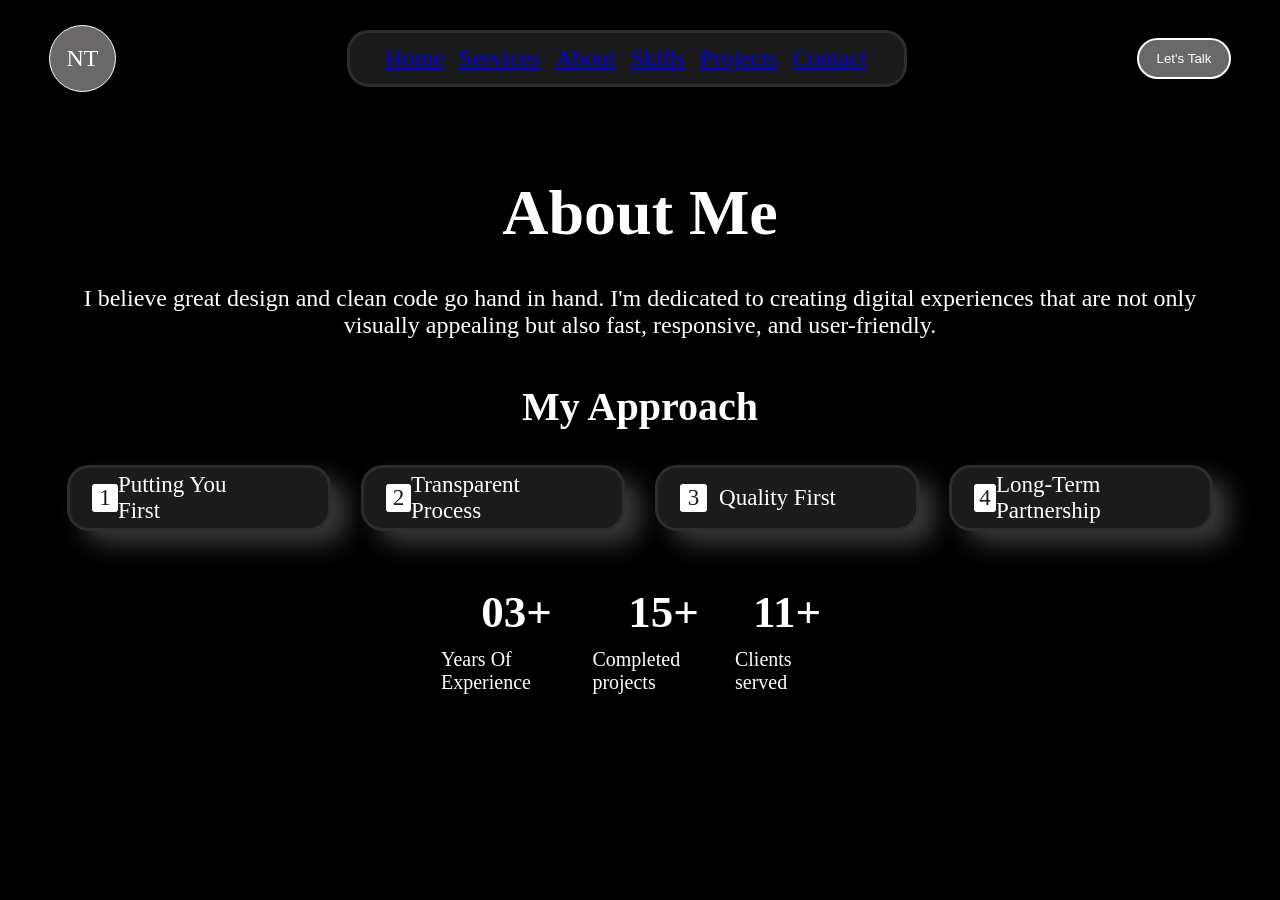
==== about.html @ 0cf2a8fe "Coding and Styling For Most Pages" ====
<!doctype html>
<html lang="en">
  <head>
    <meta charset="UTF-8" />
    <meta name="viewport" content="width=device-width, initial-scale=1.0" />
    <title>About</title>
    <link rel="stylesheet" href="main.css" />
  </head>
  <body>
    <header>
      <div class="logo">NT</div>
      <nav>
        <ul class="nav">
          <li class="home"><a href="index.html">Home</a></li>
          <li class="services"><a href="Services.html">Services</a></li>
          <li class="about"><a href="about.html">About</a></li>
          <li class="skills"><a href="skills.html">Skills</a></li>
          <li class="projects"><a href="projects.html">Projects</a></li>
          <li class="contact"><a href="contact.html">Contact</a></li>
        </ul>
      </nav>
      <button type="button" class="let-talk">Let's Talk</button>
    </header>
    <section class="title-abot">
      <div id="head">About Me</div>
      <p class="ser">
        I believe great design and clean code go hand in hand. I'm dedicated to
        creating digital experiences that are not only visually appealing but
        also fast, responsive, and user-friendly.
      </p>
      <p class="appro">My Approach</p>
    </section>
    <section class="target">
      <div class="tar">
        <div class="num">1</div>
        <div class="desco1">Putting You First</div>
      </div>
      <div class="tar">
        <div class="num">2</div>
        <div class="desco">Transparent Process</div>
      </div>
      <div class="tar">
        <div class="num">3</div>
        <div class="desco3">Quality First</div>
      </div>
      <div class="tar">
        <div class="num">4</div>
        <div class="desco">Long-Term Partnership</div>
      </div>
    </section>
    <section class="sum">
      <div class="el">
        <div class="numbers">03+</div>
        <div class="desc">Years Of Experience</div>
      </div>
      <div class="el">
        <div class="numbers">15+</div>
        <div class="desc">Completed projects</div>
      </div>
      <div class="el">
        <div class="numbers">11+</div>
        <div class="desc">Clients served</div>
      </div>
    </section>
  </body>
</html>
---- main.css ----
* {
  margin: 0;
  padding: 0;
}
body {
  background: black;
  color: white;
}
header {
  display: flex;
  margin: 25px 49px 0 49px;
  justify-content: space-between;
  align-items: center;
}
.logo {
  display: flex;
  background: #6a6869;
  width: 65px;
  height: 65px;
  border: solid #ffffff 1px;
  border-radius: 50%;
  align-items: center;
  justify-content: center;
  font-size: 24px;
  cursor: pointer;
}
.main-contant {
  margin: 0;
  padding: 0;
}
nav {
  display: flex;
  background-color: #1b1b1b;
  border: solid #2d2d2d 3px;
  width: 554px;
  height: 51px;
  justify-content: center;
  align-items: center;
  border-radius: 22px;
  font-size: 24px;
}
.nav {
  display: flex;
  list-style: none;
  gap: 15px;
  padding: 0;
  margin: 0;
}
.let-talk {
  width: 94px;
  height: 41px;
  background-color: #6a6869;
  border: solid white 2px;
  display: flex;
  justify-content: center;
  align-items: center;
  color: white;
  border-radius: 22px;
  cursor: pointer;
}
.home {
  display: flex;
  justify-content: space-between;
  position: relative;
}
.home img {
  position: absolute;
  right: 96px;
  width: 409px;
  height: 546px;
}
.name,
.jop,
.des {
  margin-left: 84px;
}
.name {
  margin-top: 90px;
  font-size: 23px;
  font-weight: 300;
}
.jop {
  margin-top: 17px;
  font-size: 50px;
  font-weight: 900;
  line-height: 114.2%;
}
.des {
  margin-top: 17px;
  font-size: 24px;
  font-weight: normal;
  width: 600px;
  line-height: 152.2%;
  margin-bottom: 0;
}
.cv {
  margin-left: 71px;
  margin-top: 17px;
  width: 200px;
  height: 60px;
  background-color: #6a6869;
  border: solid white 2px;
  border-radius: 10px;
  font-size: 18px;
  font-weight: 900;
  color: white;
  cursor: pointer;
}
.icon {
  display: flex;
  justify-content: space-between;
  width: 109px;
  font-size: 36px;
  margin-left: 117px;
  margin-top: 25px;
}
.icon i {
  cursor: pointer;
}
.title-serv {
  display: flex;
  flex-direction: column;
  align-items: center;
}
.title-serv #head {
  font-size: 64px;
  font-weight: 900;
  margin-top: 30px;
}
.title-serv .ser {
  font-size: 24px;
  font-weight: normal;
}
.cards {
  display: flex;
  gap: 90px;
  margin-top: 25px;
  margin-left: 105px;
  margin-right: 105px;
}
.cards .card {
  display: flex;
  flex-direction: column;
  justify-content: space-between;
  width: 264px;
  height: 409px;
  background: #1b1b1b;
  color: white;
  border-radius: 22px;
  padding-bottom: 14px;
  box-shadow: rgb(255 241 241 / 23%) 16px 13px 24px 0px;
}
.ui,
.front,
.back,
.dom {
  margin-left: 15px;
}
div.ui,
div.front,
div.back,
div.dom {
  margin-top: 15px;
  font-size: 32px;
  font-weight: 800;
}
p.ui,
p.front,
p.back,
p.dom {
  font-size: 16px;
  font-weight: normal;
  width: 235px;
}
hr.services {
  margin: 0 auto;
  width: 227px;
  border: solid #6a6869 2px;
  border-radius: 5px;
}
.min-card {
  display: flex;
  justify-content: center;
  align-items: center;
  width: 249px;
  height: 51px;
  margin-left: 7px;
  margin-right: 7px;
  margin-top: 9px;
  background: #2d2d2d;
  border: solid #1f1e1e 3px;
  color: white;
  border-radius: 22px;
}
.title-abot {
  display: flex;
  flex-direction: column;
  align-items: center;
}
.title-abot #head {
  font-size: 64px;
  font-weight: 900;
  margin-top: 84px;
}
.title-abot .ser {
  font-size: 24px;
  font-weight: normal;
  text-align: center;
  width: 1188px;
  margin-top: 35px;
}
.appro {
  font-size: 40px;
  margin-top: 44px;
  font-weight: 600;
}
.target {
  display: flex;
  justify-content: space-between;
  gap: 30px;
  margin-left: 67px;
  margin-right: 67px;
}
.tar {
  display: flex;
  flex-direction: row;
  width: 328px;
  height: 60px;
  align-items: center;
  justify-content: space-between;
  background: #1b1b1b;
  padding-left: 22px;
  color: white;
  border-radius: 22px;
  box-shadow: rgb(255 241 241 / 23%) 16px 13px 24px 0px;
  margin-top: 35px;
  font-size: 23px;
  border: solid #2d2d2d 3px;
}
.tar .num {
  background: white;
  width: 27px;
  height: 28px;
  color: #1b1b1b;
  border-radius: 3px;
  display: flex;
  justify-content: center;
  align-items: center;
  /* margin-right: 25px; */
}
.desco {
  margin-right: 40px;
}
.desco1 {
  margin-right: 60px;
}
.desco3 {
  margin-right: 80px;
}
.sum {
  display: flex;
  justify-content: space-between;
  margin-left: 441px;
  margin-right: 441px;
  margin-top: 55px;
}
.el {
  display: flex;
  flex-direction: column;
  justify-content: center;
  align-items: center;
}
.numbers {
  font-size: 45px;
  font-weight: 900;
}
.desc {
  font-size: 20px;
  font-weight: 500;
  margin-top: 10px;
}
.title-skill {
  display: flex;
  flex-direction: column;
  align-items: center;
}
.title-skill #head {
  font-size: 64px;
  font-weight: 900;
  margin-top: 84px;
}
.title-skill .ser {
  font-size: 24px;
  font-weight: normal;
  text-align: center;
  margin-top: 10px;
}
.sec div {
  display: flex;
  justify-content: center;
  width: 227px;
  height: 60px;
  align-items: center;
  background: #1b1b1b;
  color: white;
  border-radius: 22px;
  box-shadow: rgb(255 241 241 / 23%) 5px 7px 8px 0px;
  margin-top: 37px;
  font-size: 31px;
  font-weight: 900;
  border: solid #2d2d2d 3px;
}
.sec {
  margin-left: 167px;
  margin-right: 167px;
  display: flex;
  justify-content: space-between;
}
.icon-skill {
  display: flex;
  flex-direction: column;
  margin-top: 61px;
}
.icon-top {
  margin-left: 79.5px;
  margin-right: 79.5px;
}
.icon-top img {
  margin-right: 12.5px;
}

.icon-but {
  margin-left: 40px;
  margin-right: 40px;
  margin-top: 30px;
}
.icon-but img {
  margin-left: 11px;
  margin-right: 11px;
}
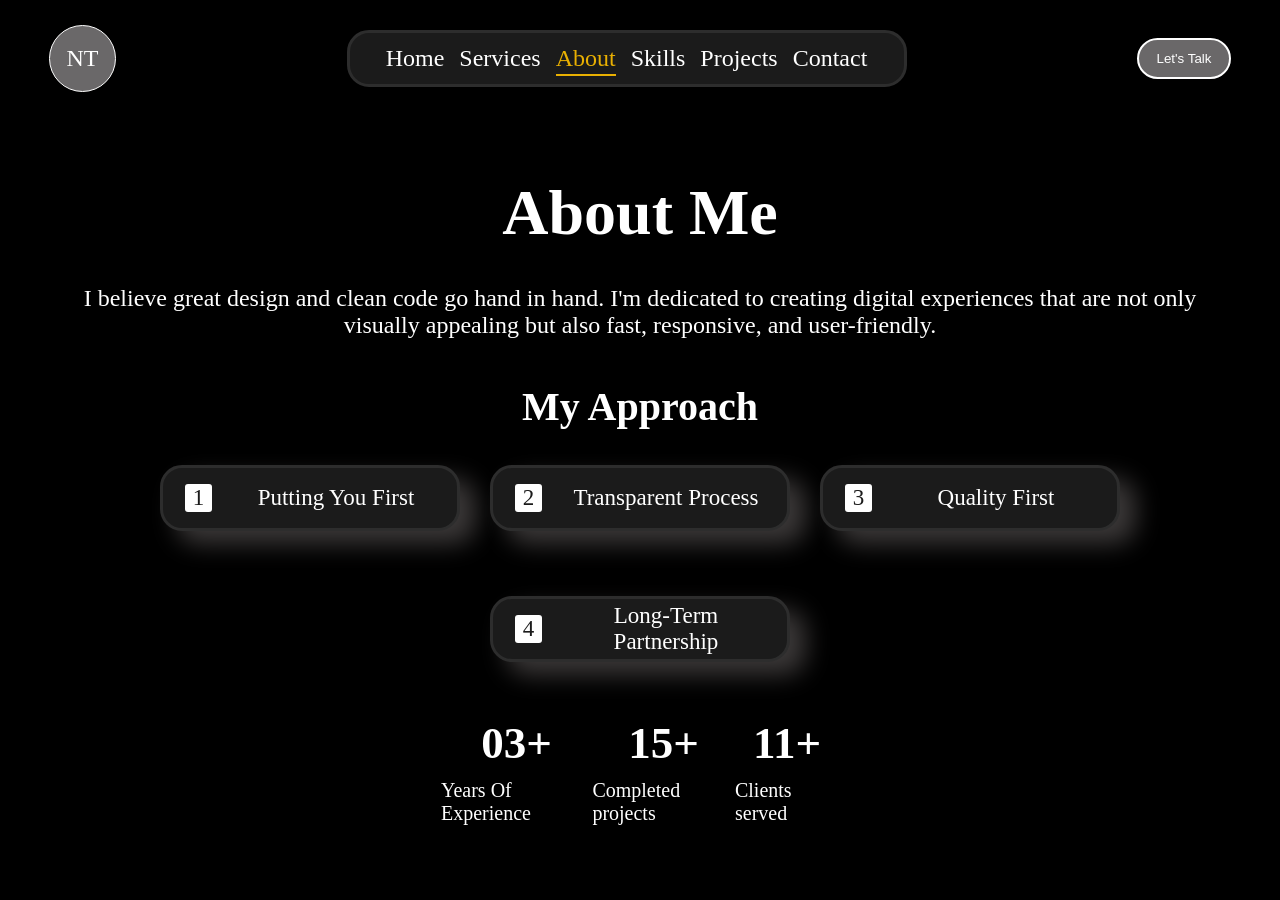
==== commit 0e5eaa93: "Front-End Design" ====
--- a/about.html
+++ b/about.html
@@ -3,64 +3,81 @@
   <head>
     <meta charset="UTF-8" />
     <meta name="viewport" content="width=device-width, initial-scale=1.0" />
-    <title>About</title>
+    <meta name="author" content="Nour Eldean" />
+    <meta
+      name="keywords"
+      content="Portfolio, Full Stack Developer, Web Developer, UI UX"
+    />
+    <meta
+      name="description"
+      content="My personal portfolio showcasing my full-stack development projects, skills, and professional journey."
+    />
+    <title>About | Nour Eldean</title>
     <link rel="stylesheet" href="main.css" />
   </head>
   <body>
     <header>
       <div class="logo">NT</div>
-      <nav>
+      <!-- زر الهامبرجر - هيظهر في الموبايل فقط -->
+      <button type="button" class="hamburger-menu" id="hamburgerMenu">
+        <span class="bar"></span>
+        <span class="bar"></span>
+        <span class="bar"></span>
+      </button>
+      <nav id="navbar">
         <ul class="nav">
-          <li class="home"><a href="index.html">Home</a></li>
-          <li class="services"><a href="Services.html">Services</a></li>
-          <li class="about"><a href="about.html">About</a></li>
-          <li class="skills"><a href="skills.html">Skills</a></li>
-          <li class="projects"><a href="projects.html">Projects</a></li>
-          <li class="contact"><a href="contact.html">Contact</a></li>
+          <li class="nav-home"><a href="index.html">Home</a></li>
+          <li class="nav-services"><a href="services.html">Services</a></li>
+          <li class="nav-about active"><a href="about.html">About</a></li>
+          <li class="nav-skills"><a href="skills.html">Skills</a></li>
+          <li class="nav-projects"><a href="projects.html">Projects</a></li>
+          <li class="nav-contact"><a href="contact.html">Contact</a></li>
         </ul>
       </nav>
       <button type="button" class="let-talk">Let's Talk</button>
     </header>
-    <section class="title-abot">
-      <div id="head">About Me</div>
-      <p class="ser">
+    <section class="title-about">
+      <div class="page-title">About Me</div>
+      <p class="section-description">
         I believe great design and clean code go hand in hand. I'm dedicated to
         creating digital experiences that are not only visually appealing but
         also fast, responsive, and user-friendly.
       </p>
-      <p class="appro">My Approach</p>
+      <p class="section-subtitle">My Approach</p>
     </section>
-    <section class="target">
-      <div class="tar">
+    <section class="approach-section">
+      <div class="approach-card">
         <div class="num">1</div>
-        <div class="desco1">Putting You First</div>
+        <div class="description1">Putting You First</div>
       </div>
-      <div class="tar">
+      <div class="approach-card">
         <div class="num">2</div>
-        <div class="desco">Transparent Process</div>
+        <div class="description">Transparent Process</div>
       </div>
-      <div class="tar">
+      <div class="approach-card">
         <div class="num">3</div>
-        <div class="desco3">Quality First</div>
+        <div class="description3">Quality First</div>
       </div>
-      <div class="tar">
+      <div class="approach-card">
         <div class="num">4</div>
-        <div class="desco">Long-Term Partnership</div>
+        <div class="description">Long-Term Partnership</div>
       </div>
     </section>
-    <section class="sum">
-      <div class="el">
+    <section class="stats">
+      <div class="stat-card">
         <div class="numbers">03+</div>
         <div class="desc">Years Of Experience</div>
       </div>
-      <div class="el">
+      <div class="stat-card">
         <div class="numbers">15+</div>
         <div class="desc">Completed projects</div>
       </div>
-      <div class="el">
+      <div class="stat-card">
         <div class="numbers">11+</div>
         <div class="desc">Clients served</div>
       </div>
     </section>
+    <div class="overlay" id="overlay"></div>
+    <script src="script.js"></script>
   </body>
 </html>
--- a/main.css
+++ b/main.css
@@ -24,7 +24,7 @@
   font-size: 24px;
   cursor: pointer;
 }
-.main-contant {
+.main-content {
   margin: 0;
   padding: 0;
 }
@@ -58,20 +58,20 @@
   border-radius: 22px;
   cursor: pointer;
 }
-.home {
+.hero-home {
   display: flex;
   justify-content: space-between;
   position: relative;
 }
-.home img {
+.hero-home img {
   position: absolute;
   right: 96px;
   width: 409px;
   height: 546px;
 }
 .name,
-.jop,
-.des {
+.job,
+.hero-description {
   margin-left: 84px;
 }
 .name {
@@ -79,13 +79,13 @@
   font-size: 23px;
   font-weight: 300;
 }
-.jop {
+.job {
   margin-top: 17px;
   font-size: 50px;
   font-weight: 900;
   line-height: 114.2%;
 }
-.des {
+.hero-description {
   margin-top: 17px;
   font-size: 24px;
   font-weight: normal;
@@ -106,7 +106,7 @@
   color: white;
   cursor: pointer;
 }
-.icon {
+.social-icons {
   display: flex;
   justify-content: space-between;
   width: 109px;
@@ -114,7 +114,7 @@
   margin-left: 117px;
   margin-top: 25px;
 }
-.icon i {
+.social-icons i {
   cursor: pointer;
 }
 .title-serv {
@@ -122,12 +122,12 @@
   flex-direction: column;
   align-items: center;
 }
-.title-serv #head {
+.title-serv .page-title {
   font-size: 64px;
   font-weight: 900;
   margin-top: 30px;
 }
-.title-serv .ser {
+.title-serv .section-description {
   font-size: 24px;
   font-weight: normal;
 }
@@ -150,24 +150,16 @@
   padding-bottom: 14px;
   box-shadow: rgb(255 241 241 / 23%) 16px 13px 24px 0px;
 }
-.ui,
-.front,
-.back,
-.dom {
+.service-title,
+.service-description {
   margin-left: 15px;
 }
-div.ui,
-div.front,
-div.back,
-div.dom {
+.service-title {
   margin-top: 15px;
   font-size: 32px;
   font-weight: 800;
 }
-p.ui,
-p.front,
-p.back,
-p.dom {
+.service-description {
   font-size: 16px;
   font-weight: normal;
   width: 235px;
@@ -192,52 +184,55 @@
   color: white;
   border-radius: 22px;
 }
-.title-abot {
+.title-about {
   display: flex;
   flex-direction: column;
   align-items: center;
 }
-.title-abot #head {
+.title-about .page-title {
   font-size: 64px;
   font-weight: 900;
   margin-top: 84px;
 }
-.title-abot .ser {
+.title-about .section-description {
   font-size: 24px;
   font-weight: normal;
   text-align: center;
   width: 1188px;
   margin-top: 35px;
 }
-.appro {
+.section-subtitle {
   font-size: 40px;
   margin-top: 44px;
   font-weight: 600;
 }
-.target {
-  display: flex;
-  justify-content: space-between;
+.approach-section {
+  display: flex;
+  justify-content: center;
   gap: 30px;
+  flex-wrap: wrap;
   margin-left: 67px;
   margin-right: 67px;
 }
-.tar {
+.approach-card {
   display: flex;
   flex-direction: row;
-  width: 328px;
+  width: 250px;
   height: 60px;
   align-items: center;
-  justify-content: space-between;
+  justify-content: flex-start;
   background: #1b1b1b;
   padding-left: 22px;
+  padding-right: 22px;
   color: white;
   border-radius: 22px;
   box-shadow: rgb(255 241 241 / 23%) 16px 13px 24px 0px;
   margin-top: 35px;
   font-size: 23px;
   border: solid #2d2d2d 3px;
-}
-.tar .num {
+  gap: 25px;
+}
+.approach-card .num {
   background: white;
   width: 27px;
   height: 28px;
@@ -246,25 +241,23 @@
   display: flex;
   justify-content: center;
   align-items: center;
-  /* margin-right: 25px; */
-}
-.desco {
-  margin-right: 40px;
-}
-.desco1 {
-  margin-right: 60px;
-}
-.desco3 {
-  margin-right: 80px;
-}
-.sum {
+  flex-shrink: 0;
+}
+.description,
+.description1,
+.description3 {
+  margin-right: 0; /* نشيل المارجن المختلف */
+  text-align: center; /* نخلي النص في المنتصف */
+  flex: 1; /* ياخد المساحة المتبقية */
+}
+.stats {
   display: flex;
   justify-content: space-between;
   margin-left: 441px;
   margin-right: 441px;
   margin-top: 55px;
 }
-.el {
+.stat-card {
   display: flex;
   flex-direction: column;
   justify-content: center;
@@ -284,18 +277,18 @@
   flex-direction: column;
   align-items: center;
 }
-.title-skill #head {
+.title-skill .page-title {
   font-size: 64px;
   font-weight: 900;
   margin-top: 84px;
 }
-.title-skill .ser {
+.title-skill .section-description {
   font-size: 24px;
   font-weight: normal;
   text-align: center;
   margin-top: 10px;
 }
-.sec div {
+.skills div {
   display: flex;
   justify-content: center;
   width: 227px;
@@ -310,7 +303,7 @@
   font-weight: 900;
   border: solid #2d2d2d 3px;
 }
-.sec {
+.skills {
   margin-left: 167px;
   margin-right: 167px;
   display: flex;
@@ -322,19 +315,650 @@
   margin-top: 61px;
 }
 .icon-top {
-  margin-left: 79.5px;
-  margin-right: 79.5px;
+  display: flex;
+  flex-wrap: wrap;
+  justify-content: center;
+  align-items: center;
+  gap: 15px;
+  margin: 0 auto;
+  padding: 0 20px;
 }
 .icon-top img {
-  margin-right: 12.5px;
+  margin-right: 0;
 }
 
 .icon-but {
-  margin-left: 40px;
-  margin-right: 40px;
-  margin-top: 30px;
+  display: flex;
+  flex-wrap: wrap;
+  justify-content: center;
+  align-items: center;
+  gap: 15px;
+  margin: 30px auto 0 auto;
+  padding: 0 20px;
 }
 .icon-but img {
-  margin-left: 11px;
-  margin-right: 11px;
-}
+  margin-left: 0;
+  margin-right: 0;
+}
+
+.nav a {
+  position: relative;
+  text-decoration: none;
+  color: inherit;
+}
+
+.nav a::after {
+  content: "";
+  position: absolute;
+  left: 0;
+  bottom: -5px;
+  width: 0%;
+  height: 2px;
+  background: #e9b002;
+  transition: 0.3s;
+}
+
+.nav a:hover::after {
+  width: 100%;
+}
+
+.active a::after {
+  width: 100%;
+}
+
+.active a {
+  color: #e9b002;
+}
+/* ============================================= */
+/*            HAMBURGER MENU STYLES              */
+/* ============================================= */
+
+.hamburger-menu {
+  display: none; /* مختفي في الشاشات الكبيرة */
+  flex-direction: column;
+  justify-content: center;
+  align-items: center;
+  gap: 6px;
+  width: 45px;
+  height: 45px;
+  background: #1b1b1b;
+  border: solid #2d2d2d 2px;
+  border-radius: 10px;
+  cursor: pointer;
+  z-index: 1001;
+  transition: 0.3s;
+}
+
+.hamburger-menu .bar {
+  width: 25px;
+  height: 3px;
+  background: white;
+  border-radius: 3px;
+  transition: 0.3s;
+}
+
+/* تحويل الهامبرجر لـ X لما يتفتح */
+.hamburger-menu.active .bar:nth-child(1) {
+  transform: rotate(45deg) translate(6px, 6px);
+}
+
+.hamburger-menu.active .bar:nth-child(2) {
+  opacity: 0;
+}
+
+.hamburger-menu.active .bar:nth-child(3) {
+  transform: rotate(-45deg) translate(6px, -6px);
+}
+
+/* ============================================= */
+/*            SIDE MENU (NAV) STYLES             */
+/* ============================================= */
+
+/* Overlay */
+.overlay {
+  display: none;
+  position: fixed;
+  top: 0;
+  left: 0;
+  width: 100%;
+  height: 100%;
+  background: rgba(0, 0, 0, 0.7);
+  z-index: 999;
+  opacity: 0;
+  transition: opacity 0.3s ease;
+}
+
+.overlay.active {
+  display: block;
+  opacity: 1;
+}
+
+/* Side Menu Container */
+#navbar {
+  transition: right 0.3s ease;
+}
+
+/* ============================================= */
+/*            MEDIA QUERIES                      */
+/* ============================================= */
+
+/* شاشات 1200px وأقل (لاب توب صغير) */
+@media (max-width: 1200px) {
+  header {
+    margin: 25px 30px 0 30px;
+  }
+  .hero-home img {
+    right: 40px;
+    width: 350px;
+    height: auto;
+  }
+  .name,
+  .job,
+  .hero-description {
+    margin-left: 50px;
+  }
+  .hero-description {
+    width: 480px;
+  }
+  .cards {
+    gap: 40px;
+    margin-left: 40px;
+    margin-right: 40px;
+    flex-wrap: wrap;
+    justify-content: center;
+  }
+  .title-about .section-description {
+    width: 90%;
+  }
+  .approach-section {
+    flex-wrap: wrap;
+    justify-content: center;
+    margin-left: 30px;
+    margin-right: 30px;
+  }
+  .stats {
+    margin-left: 200px;
+    margin-right: 200px;
+  }
+  .skills {
+    margin-left: 60px;
+    margin-right: 60px;
+    flex-wrap: wrap;
+    justify-content: center;
+    gap: 20px;
+  }
+  .icon-top,
+  .icon-but {
+    margin-left: 20px;
+    margin-right: 20px;
+    display: flex;
+    flex-wrap: wrap;
+    justify-content: center;
+    align-items: center;
+    gap: 15px;
+  }
+  .icon-top img,
+  .icon-but img {
+    width: 70px;
+    height: 70px;
+    object-fit: contain;
+    margin: 0;
+  }
+}
+
+/* تابلت (768px إلى 992px) */
+@media (max-width: 992px) {
+  header {
+    flex-wrap: wrap;
+    justify-content: center;
+    gap: 15px;
+    margin: 20px 20px 0 20px;
+  }
+  nav {
+    width: 95%;
+    max-width: 600px;
+    height: auto;
+    padding: 10px 15px;
+    font-size: 20px;
+    order: 3;
+  }
+  .nav {
+    gap: 12px;
+    flex-wrap: wrap;
+    justify-content: center;
+  }
+  .let-talk {
+    order: 2;
+  }
+  .logo {
+    order: 1;
+  }
+  .hero-home {
+    flex-direction: column-reverse;
+    align-items: center;
+    text-align: center;
+  }
+  .hero-home img {
+    position: static;
+    width: 280px;
+    height: auto;
+    margin-top: 30px;
+  }
+  .name,
+  .job,
+  .hero-description {
+    margin-left: 0;
+  }
+  .name {
+    margin-top: 30px;
+  }
+  .hero-description {
+    width: 90%;
+    margin: 17px auto 0 auto;
+  }
+  .cv {
+    margin-left: 0;
+    display: block;
+    margin: 20px auto;
+  }
+  .social-icons {
+    margin: 20px auto;
+    justify-content: center;
+    gap: 25px;
+  }
+  .cards {
+    gap: 30px;
+    margin-left: 20px;
+    margin-right: 20px;
+  }
+  .cards .card {
+    width: 44%;
+    min-width: 250px;
+    height: auto;
+    min-height: 380px;
+  }
+  .title-about .page-title,
+  .title-skill .page-title,
+  .title-serv .page-title {
+    font-size: 48px;
+  }
+  .section-subtitle {
+    font-size: 32px;
+  }
+  .approach-card {
+    width: 45%;
+    min-width: 280px;
+    font-size: 18px;
+  }
+  .stats {
+    margin-left: 80px;
+    margin-right: 80px;
+    flex-wrap: wrap;
+    gap: 30px;
+    justify-content: center;
+  }
+  .approach-section {
+    justify-content: center;
+    gap: 20px;
+    margin-left: 20px;
+    margin-right: 20px;
+    margin-top: 3%;
+  }
+  .approach-card {
+    width: 300px;
+    margin-top: 0;
+  }
+  .icon-top,
+  .icon-but {
+    padding: 0 10px;
+    gap: 12px;
+  }
+}
+
+/* موبايل كبير (480px إلى 768px) */
+@media (max-width: 768px) {
+  header {
+    display: flex;
+    flex-wrap: wrap;
+    justify-content: space-between;
+    align-items: center;
+    margin: 15px 20px 0 20px;
+    position: relative;
+  }
+  .hamburger-menu {
+    display: flex;
+    order: 2;
+  }
+
+  .logo {
+    order: 1;
+    width: 50px;
+    height: 50px;
+    font-size: 20px;
+  }
+  .let-talk {
+    order: 3;
+    width: 80px;
+    height: 35px;
+    font-size: 14px;
+  }
+  #navbar {
+    position: fixed;
+    top: 0;
+    right: -320px; /* مخفي على اليمين */
+    width: 280px;
+    height: 100vh;
+    background: #1b1b1b;
+    border-left: solid #2d2d2d 3px;
+    z-index: 1000;
+    display: flex;
+    justify-content: center;
+    align-items: flex-start;
+    padding-top: 100px;
+    transition: right 0.3s ease;
+    border-radius: 0; /* نشيل البوردر راديوس */
+  }
+
+  /* لما القايمة تظهر */
+  #navbar.active {
+    right: 0;
+  }
+
+  /* تعديل شكل الـ nav جوه الـ side menu */
+  #navbar .nav {
+    display: flex;
+    flex-direction: column;
+    align-items: center;
+    gap: 30px;
+    list-style: none;
+    padding: 0;
+    margin: 0;
+    width: 100%;
+  }
+
+  #navbar .nav li {
+    width: 80%;
+    text-align: center;
+  }
+
+  #navbar .nav li a {
+    display: block;
+    color: white;
+    text-decoration: none;
+    font-size: 22px;
+    font-weight: 600;
+    padding: 12px 0;
+    transition: 0.3s;
+    border-radius: 10px;
+  }
+
+  #navbar .nav li a:hover {
+    background: #2d2d2d;
+    color: #e9b002;
+  }
+
+  /* تعديل الـ underline animation للـ side menu */
+  #navbar .nav a::after {
+    bottom: 5px;
+  }
+
+  /* الـ active link */
+  #navbar .active a {
+    color: #e9b002;
+    background: #2d2d2d;
+    border-radius: 10px;
+  }
+
+  .hero-home img {
+    width: 220px;
+  }
+  .name {
+    font-size: 20px;
+  }
+  .job {
+    font-size: 36px;
+  }
+  .hero-description {
+    font-size: 18px;
+  }
+  .cv {
+    width: 170px;
+    height: 50px;
+    font-size: 16px;
+  }
+  .cards {
+    gap: 20px;
+  }
+  .cards .card {
+    width: 90%;
+    max-width: 350px;
+    min-height: auto;
+    padding-bottom: 20px;
+  }
+  .service-title {
+    font-size: 28px;
+  }
+  .service-description {
+    width: 90%;
+    font-size: 15px;
+  }
+  .min-card {
+    width: 90%;
+    margin: 9px auto 0 auto;
+  }
+  .title-about .page-title,
+  .title-skill .page-title,
+  .title-serv .page-title {
+    font-size: 40px;
+    margin-top: 50px;
+  }
+  .title-about .section-description,
+  .title-skill .section-description,
+  .title-serv .section-description {
+    font-size: 18px;
+  }
+  .section-subtitle {
+    font-size: 28px;
+    margin-top: 30px;
+  }
+  .approach-section {
+    flex-direction: column;
+    align-items: center;
+    gap: 15px;
+    margin: 0 auto;
+    width: 100%;
+    margin-top: 3%;
+  }
+  .approach-card {
+    width: 90%;
+    max-width: 350px;
+    margin: 0 auto;
+    font-size: 18px;
+    height: 55px;
+  }
+  .description,
+  .description1,
+  .description3 {
+    font-size: 16px;
+  }
+  .stats {
+    margin: 40px 30px;
+    gap: 25px;
+  }
+  .numbers {
+    font-size: 36px;
+  }
+  .desc {
+    font-size: 16px;
+  }
+  .skills div {
+    width: 130px;
+    height: 50px;
+    font-size: 22px;
+    margin-top: 15px;
+  }
+  .skills {
+    margin: 0 20px;
+    gap: 10px;
+  }
+  .icon-skill {
+    margin-top: 40px;
+  }
+  .icon-top img,
+  .icon-but img {
+    width: 55px;
+    height: 55px;
+  }
+}
+
+/* موبايل صغير (أقل من 480px) */
+@media (max-width: 480px) {
+  header {
+    margin: 10px 15px 0 15px;
+  }
+
+  .hamburger-menu {
+    width: 40px;
+    height: 40px;
+    gap: 5px;
+  }
+
+  .hamburger-menu .bar {
+    width: 22px;
+    height: 2.5px;
+  }
+
+  #navbar {
+    width: 260px;
+    right: -280px;
+    padding-top: 80px;
+  }
+
+  #navbar .nav {
+    gap: 25px;
+  }
+
+  #navbar .nav li a {
+    font-size: 20px;
+    padding: 10px 0;
+  }
+
+  .logo {
+    width: 45px;
+    height: 45px;
+    font-size: 18px;
+  }
+
+  .let-talk {
+    width: 70px;
+    height: 30px;
+    font-size: 12px;
+  }
+  .hero-home img {
+    width: 180px;
+  }
+  .name {
+    font-size: 18px;
+    margin-top: 20px;
+  }
+  .job {
+    font-size: 28px;
+    margin-top: 10px;
+  }
+  .hero-description {
+    font-size: 15px;
+    margin-top: 10px;
+  }
+  .cv {
+    width: 150px;
+    height: 45px;
+    font-size: 14px;
+    border-radius: 8px;
+  }
+  .social-icons {
+    font-size: 28px;
+    gap: 20px;
+  }
+  .cards {
+    margin-left: 10px;
+    margin-right: 10px;
+    gap: 20px;
+  }
+  .cards .card {
+    width: 100%;
+    max-width: 320px;
+    border-radius: 18px;
+  }
+  .service-title {
+    font-size: 24px;
+  }
+  .service-description {
+    font-size: 14px;
+  }
+  .min-card {
+    font-size: 13px;
+    height: 40px;
+    border-radius: 15px;
+  }
+  hr.services {
+    width: 85%;
+  }
+  .title-about .page-title,
+  .title-skill .page-title,
+  .title-serv .page-title {
+    font-size: 32px;
+    margin-top: 40px;
+  }
+  .title-about .section-description,
+  .title-skill .section-description,
+  .title-serv .section-description {
+    font-size: 15px;
+  }
+  .section-subtitle {
+    font-size: 24px;
+  }
+  .approach-card {
+    width: 95%;
+    max-width: 320px;
+    height: 50px;
+    font-size: 16px;
+    padding-left: 15px;
+    padding-right: 15px;
+    gap: 15px;
+  }
+  .approach-card .num {
+    width: 22px;
+    height: 23px;
+    font-size: 14px;
+  }
+  .description,
+  .description1,
+  .description3 {
+    font-size: 14px;
+  }
+  .stats {
+    margin: 30px 15px;
+    gap: 20px;
+  }
+  .numbers {
+    font-size: 30px;
+  }
+  .desc {
+    font-size: 14px;
+  }
+  .skills div {
+    width: 100px;
+    height: 42px;
+    font-size: 18px;
+    border-radius: 15px;
+    margin-top: 10px;
+  }
+  .icon-top img,
+  .icon-but img {
+    width: 42px;
+    height: 42px;
+  }
+  .icon-skill {
+    margin-top: 30px;
+  }
+}
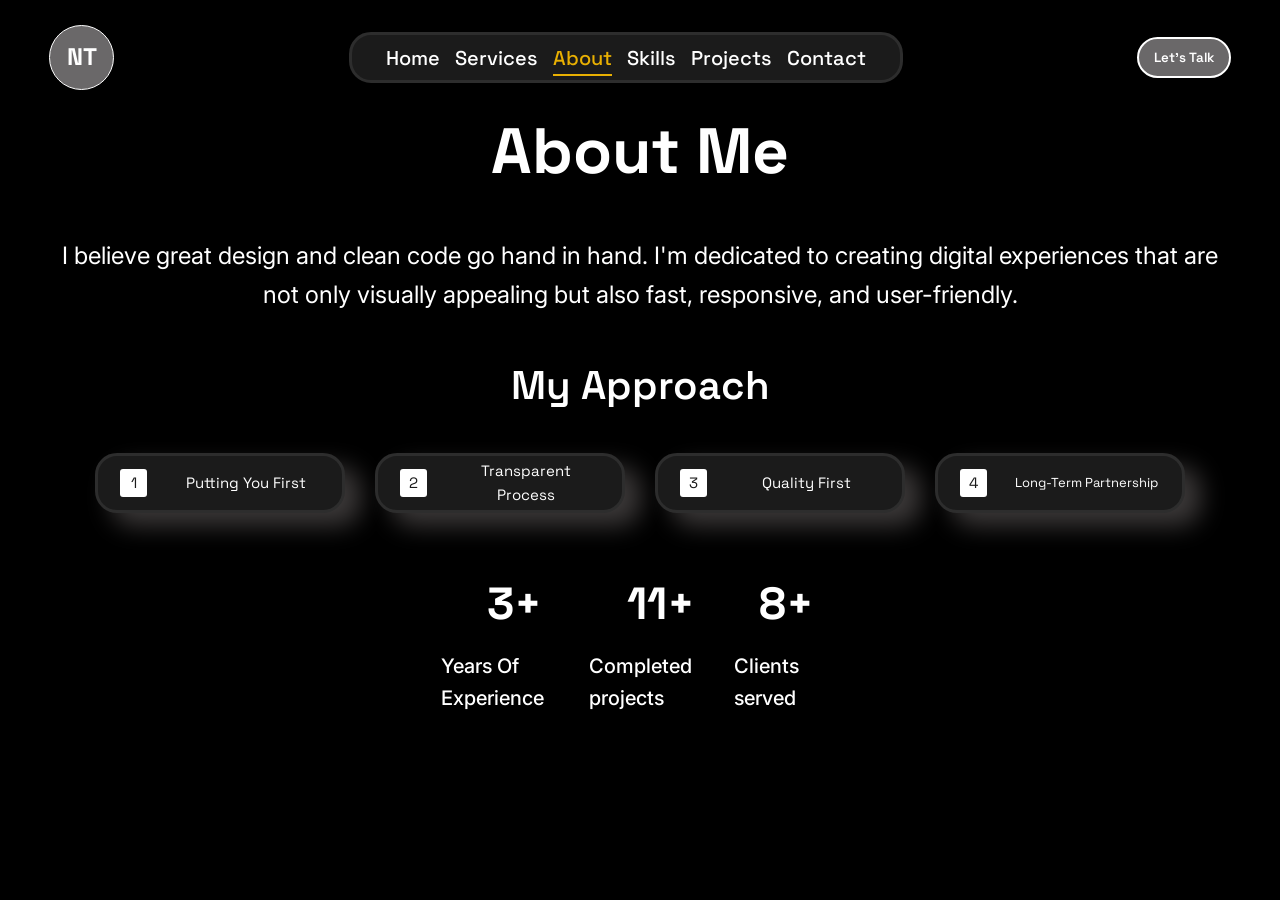
==== commit d753b0ea: "Fixing Errors And Adding Finishing Touches" ====
--- a/about.html
+++ b/about.html
@@ -13,12 +13,20 @@
       content="My personal portfolio showcasing my full-stack development projects, skills, and professional journey."
     />
     <title>About | Nour Eldean</title>
-    <link rel="stylesheet" href="main.css" />
+    <link rel="stylesheet" href="main-min.css" />
+    <!-- Google Fonts - Poppins + Inter -->
+    <link rel="preconnect" href="https://fonts.googleapis.com" />
+    <link rel="preconnect" href="https://fonts.gstatic.com" crossorigin />
+    <link
+      href="https://fonts.googleapis.com/css2?family=Inter:wght@300;400;500;600;700&family=Space+Grotesk:wght@400;500;600;700&display=swap"
+      rel="stylesheet"
+    />
   </head>
   <body>
+    <canvas id="starsCanvas"></canvas>
+
     <header>
       <div class="logo">NT</div>
-      <!-- زر الهامبرجر - هيظهر في الموبايل فقط -->
       <button type="button" class="hamburger-menu" id="hamburgerMenu">
         <span class="bar"></span>
         <span class="bar"></span>
@@ -60,7 +68,7 @@
       </div>
       <div class="approach-card">
         <div class="num">4</div>
-        <div class="description">Long-Term Partnership</div>
+        <div class="description long">Long-Term Partnership</div>
       </div>
     </section>
     <section class="stats">
@@ -77,7 +85,6 @@
         <div class="desc">Clients served</div>
       </div>
     </section>
-    <div class="overlay" id="overlay"></div>
-    <script src="script.js"></script>
+    <script src="script-min.js"></script>
   </body>
 </html>
--- a/main-min.css
+++ b/main-min.css
@@ -0,0 +1 @@
+:root{--font-heading:"Space Grotesk", sans-serif;--font-body:"Inter", sans-serif}html{scroll-behavior:smooth}*,*::before,*::after{transition:background-color 0.3s ease,border-color 0.3s ease,color 0.3s ease}*{margin:0;padding:0;box-sizing:border-box}html,body{overflow-x:hidden;max-width:100vw;width:100%}#starsCanvas{position:fixed;top:0;left:0;width:100%;height:100%;z-index:-1;pointer-events:none;opacity:.6}body{background:#000;color:#fff;animation:pageLoad 0.6s ease;font-family:var(--font-body);font-weight:400;line-height:1.6;-webkit-font-smoothing:antialiased;-moz-osx-font-smoothing:grayscale}h1,h2,h3,h4,h5,h6{font-family:var(--font-heading);line-height:1.2}.page-title,.hero-home .job,.hero-home .name,.title-serv .page-title,.title-about .page-title,.title-skill .page-title,.title-projects .page-title,.contact-hero-title{font-family:var(--font-heading)}.section-subtitle,.service-title,.project-title,.contact-info-card h3{font-family:var(--font-heading)}.skills .skill-card,.filter-btn,.skill-card,.approach-card,.min-card{font-family:var(--font-heading)}.hero-description,.service-description,.section-description,.project-description,.contact-hero-subtitle,.form-group label,.desc{font-family:var(--font-body)}.nav,.nav a{font-family:var(--font-heading);font-weight:500}.cv,.let-talk,.submit-btn,.project-link,.social-link,.quick-icon{font-family:var(--font-heading);font-weight:600}.logo{font-family:var(--font-heading);font-weight:700}.form-group input,.form-group textarea{font-family:var(--font-body)}.project-category,.project-tech span{font-family:var(--font-body);font-weight:600}.numbers{font-family:var(--font-heading);font-weight:800}header{display:flex;margin:25px 49px 0 49px;justify-content:space-between;align-items:center}.logo{display:flex;background:#6a6869;width:65px;height:65px;border:solid #fff 1px;border-radius:50%;align-items:center;justify-content:center;font-size:24px;cursor:pointer}.main-content{margin:0;padding:0}nav{display:flex;background-color:#1b1b1b;border:solid #2d2d2d 3px;width:554px;height:51px;justify-content:center;align-items:center;border-radius:22px;font-size:20px}.nav{display:flex;list-style:none;gap:15px;padding:0;margin:0}.let-talk{width:94px;height:41px;background-color:#6a6869;border:solid #fff 2px;display:flex;justify-content:center;align-items:center;color:#fff;border-radius:22px;cursor:pointer}.hero-home{display:flex;justify-content:space-between;position:relative}.hero-home img{position:absolute;right:96px;width:409px;height:546px}.name,.job,.hero-description{margin-left:84px}.name{margin-top:95px;font-size:20px;font-weight:300}.job{margin-top:17px;font-size:50px;font-weight:900;line-height:114.2%}.hero-description{margin-top:17px;font-size:20px;font-weight:400;width:600px;line-height:150%;margin-bottom:0}.cv{margin-left:71px;margin-top:17px;width:200px;height:60px;background-color:#6a6869;border:solid #fff 2px;border-radius:10px;font-size:18px;font-weight:900;color:#fff;cursor:pointer}.social-icons{display:flex;justify-content:space-between;width:109px;font-size:36px;margin-left:117px;margin-top:25px}.social-icons i{cursor:pointer}.title-serv{display:flex;flex-direction:column;align-items:center}.title-serv .page-title{font-size:64px;font-weight:900;margin-top:30px}.title-serv .section-description{font-size:24px;font-weight:400}.cards{display:flex;gap:90px;margin-top:25px;margin-left:105px;margin-right:105px}.cards .card{display:flex;flex-direction:column;justify-content:space-between;width:264px;height:409px;background:#1b1b1b;color:#fff;border-radius:22px;padding-bottom:14px;box-shadow:rgb(255 241 241 / 23%) 16px 13px 24px 0;transition:transform 0.4s cubic-bezier(.175,.885,.32,1.275),box-shadow 0.4s ease,border-color 0.3s ease}.cards .card:hover{transform:translateY(-12px);border-color:#e9b002;box-shadow:rgb(233 176 2 / 30%) 0 20px 40px 0}.service-title,.service-description{margin-left:15px}.service-title{margin-top:15px;font-size:30px;font-weight:800}.service-description{font-size:13px;font-weight:400;width:235px}hr.services{margin:0 auto;width:227px;border:solid #6a6869 2px;border-radius:5px}.min-card{display:flex;justify-content:center;align-items:center;width:249px;height:51px;margin-left:7px;margin-right:7px;margin-top:9px;background:#2d2d2d;border:solid #1f1e1e 3px;color:#fff;border-radius:22px;font-size:13px}.title-about{display:flex;flex-direction:column;align-items:center}.title-about .page-title{font-size:64px;font-weight:900;margin-top:10px}.title-about .section-description{font-size:24px;font-weight:400;text-align:center;width:1188px;margin-top:35px}.section-subtitle{font-size:40px;margin-top:40px;font-weight:600}.approach-section{display:flex;justify-content:center;gap:30px;flex-wrap:wrap;margin-left:67px;margin-right:67px}.approach-card{display:flex;flex-direction:row;width:250px;height:60px;align-items:center;justify-content:flex-start;background:#1b1b1b;padding-left:22px;padding-right:22px;color:#fff;border-radius:22px;box-shadow:rgb(255 241 241 / 23%) 16px 13px 24px 0;margin-top:35px;font-size:15px;border:solid #2d2d2d 3px;gap:25px}.long{font-size:13px}.approach-card .num{background:#fff;width:27px;height:28px;color:#1b1b1b;border-radius:3px;display:flex;justify-content:center;align-items:center;flex-shrink:0}.description,.description1,.description3{margin-right:0;text-align:center;flex:1}.stats{display:flex;justify-content:space-between;margin-left:441px;margin-right:441px;margin-top:55px}.stat-card{display:flex;flex-direction:column;justify-content:center;align-items:center}.numbers{font-size:45px;font-weight:900}.desc{font-size:20px;font-weight:500;margin-top:10px}.title-skill{display:flex;flex-direction:column;align-items:center}.title-skill .page-title{font-size:64px;font-weight:900;margin-top:84px}.title-skill .section-description{font-size:24px;font-weight:400;text-align:center;margin-top:10px}.skills{margin-left:167px;margin-right:167px;display:flex;justify-content:space-between}.skills .skill-card{display:flex;justify-content:center;width:227px;height:60px;align-items:center;background:#1b1b1b;color:#fff;border-radius:22px;box-shadow:rgb(255 241 241 / 23%) 5px 7px 8px 0;margin-top:37px;font-size:31px;font-weight:900;border:solid #2d2d2d 3px;cursor:pointer;transition:all 0.3s ease}.skills .skill-card:hover{border-color:#e9b002;color:#e9b002;transform:translateY(-3px);box-shadow:rgb(233 176 2 / 20%) 0 8px 20px 0}.skills .skill-card.active{background:#e9b002;color:#1b1b1b;border-color:#e9b002}.icon-skill{display:flex;flex-direction:column;margin-top:61px}.icon-top{display:flex;flex-wrap:wrap;justify-content:center;align-items:center;gap:15px;margin:0 auto;padding:0 20px}.icon-top img{margin-right:0}.icon-but{display:flex;flex-wrap:wrap;justify-content:center;align-items:center;gap:15px;margin:30px auto 0 auto;padding:0 20px}.icon-but img{margin-left:0;margin-right:0}.icon-top img,.icon-but img{width:80px;height:80px;object-fit:contain;filter:grayscale(100%) brightness(.7);transition:all 0.4s ease;cursor:pointer;backdrop-filter:blur(5px);opacity:.6}@keyframes float{0%,100%{transform:translateY(0)}50%{transform:translateY(-10px)}}.icon-top img,.icon-but img{animation:float 3s ease-in-out infinite}.icon-top img:nth-child(odd),.icon-but img:nth-child(even){animation-delay:0.5s}.icon-top img:nth-child(3n),.icon-but img:nth-child(3n){animation-delay:1s}.icon-top img:nth-child(5n),.icon-but img:nth-child(5n){animation-delay:1.5s}@keyframes shimmer{0%{background-position:-200% 0}100%{background-position:200% 0}}.project-image img[src=""],.project-image img:not([src]){background:linear-gradient(90deg,#1b1b1b 25%,#2d2d2d 50%,#1b1b1b 75%);background-size:200% 100%;animation:shimmer 1.5s infinite}.icon-top img.active-icon,.icon-but img.active-icon{filter:grayscale(0%) brightness(1) drop-shadow(0 0 15px rgb(233 176 2 / .6));opacity:1;animation:floatActive 1.5s ease-in-out infinite;transform:scale(1.1)}@keyframes floatActive{0%,100%{transform:scale(1.1) translateY(0)}50%{transform:scale(1.1) translateY(-12px)}}.icon-top img:hover,.icon-but img:hover{transform:scale(1.15);opacity:.9;filter:grayscale(70%) brightness(.85) drop-shadow(0 5px 10px rgb(255 255 255 / .2))}.icon-top img{margin-right:0}.icon-but img{margin-left:0;margin-right:0}.nav a{position:relative;text-decoration:none;color:inherit}.nav a::after{content:"";position:absolute;left:0;bottom:-5px;width:0%;height:2px;background:#e9b002;transition:0.3s}.nav a:hover::after{width:100%}.active a::after{width:100%}.active a{color:#e9b002}.hamburger-menu{display:none;flex-direction:column;justify-content:center;align-items:center;gap:6px;width:45px;height:45px;background:#1b1b1b;border:solid #2d2d2d 2px;border-radius:10px;cursor:pointer;z-index:1001;transition:0.3s}.hamburger-menu .bar{width:25px;height:3px;background:#fff;border-radius:3px;transition:0.3s}.hamburger-menu.active .bar:nth-child(1){transform:rotate(45deg) translate(6px,6px)}.hamburger-menu.active .bar:nth-child(2){opacity:0}.hamburger-menu.active .bar:nth-child(3){transform:rotate(-45deg) translate(6px,-6px)}.contact-hero{position:relative;width:100%;height:400px;margin-top:25px;overflow:hidden}.contact-hero-image{position:absolute;top:0;left:0;width:100%;height:100%}.contact-hero-image img{width:100%;height:100%;object-fit:cover;filter:blur(3px);transform:scale(1.05)}.contact-hero-overlay{position:absolute;top:0;left:0;width:100%;height:100%;background:linear-gradient(135deg,rgb(0 0 0 / .85) 0%,rgb(0 0 0 / .6) 50%,rgb(0 0 0 / .8) 100%)}.contact-hero-content{position:relative;z-index:2;display:flex;flex-direction:column;justify-content:center;align-items:center;height:100%;text-align:center;padding:0 20px}.contact-hero-title{font-size:80px;font-weight:900;color:#fff;margin-bottom:15px;letter-spacing:3px;text-shadow:0 4px 20px rgb(0 0 0 / .5);animation:fadeInUp 0.8s ease}.contact-hero-subtitle{font-size:22px;font-weight:300;color:#ccc;letter-spacing:2px;animation:fadeInUp 0.8s ease 0.2s both}@keyframes fadeInUp{from{opacity:0;transform:translateY(30px)}to{opacity:1;transform:translateY(0)}}.contact-form-section{position:relative;z-index:3;margin-top:-80px;padding:0 49px 60px 49px}.contact-container{display:flex;gap:40px;max-width:1200px;margin:0 auto}.contact-info{display:flex;flex-direction:column;gap:20px;flex:1;max-width:350px}.contact-info-card{background:#1b1b1b;border:solid #2d2d2d 2px;border-radius:15px;padding:25px;display:flex;flex-direction:column;align-items:center;text-align:center;gap:10px;box-shadow:rgb(255 241 241 / 15%) 0 8px 20px 0;transition:transform 0.3s ease,box-shadow 0.3s ease}.contact-info-card:hover{transform:translateY(-5px);box-shadow:rgb(233 176 2 / 20%) 0 12px 30px 0;border-color:#e9b002}.contact-info-card i{font-size:32px;color:#e9b002}.contact-info-card h3{font-size:18px;font-weight:700;color:#fff}.contact-info-card p{font-size:15px;color:#aaa}.contact-form{flex:2;background:#1b1b1b;border:solid #2d2d2d 2px;border-radius:15px;padding:35px;box-shadow:rgb(255 241 241 / 15%) 0 8px 20px 0}.form-row{display:flex;gap:20px}.form-group{display:flex;flex-direction:column;gap:8px;margin-bottom:20px;flex:1}.form-group label{font-size:15px;font-weight:600;color:#ccc;letter-spacing:.5px}.form-group input,.form-group textarea{background:#0d0d0d;border:solid #2d2d2d 2px;border-radius:10px;padding:14px 16px;color:#fff;font-size:15px;font-family:inherit;transition:border-color 0.3s ease,box-shadow 0.3s ease;outline:none;resize:vertical}.form-group input:focus,.form-group textarea:focus{border-color:#e9b002;box-shadow:0 0 0 3px rgb(233 176 2 / .15)}.form-group input::placeholder,.form-group textarea::placeholder{color:#666}.submit-btn{display:flex;align-items:center;justify-content:center;gap:10px;width:100%;padding:16px 30px;background:linear-gradient(135deg,#e9b002 0%,#c89602 100%);border:none;border-radius:10px;color:#1b1b1b;font-size:17px;font-weight:700;cursor:pointer;transition:transform 0.3s ease,box-shadow 0.3s ease;letter-spacing:1px}.submit-btn:hover{transform:translateY(-2px);box-shadow:0 10px 25px rgb(233 176 2 / .3)}.submit-btn i{font-size:18px}#navbar{transition:right 0.3s ease;z-index:1000}.contact-info-card.social-card{position:relative;overflow:hidden}.contact-info-card.social-card::before{content:"";position:absolute;top:-50%;left:-50%;width:200%;height:200%;background:radial-gradient(circle,rgb(233 176 2 / .1) 0%,transparent 70%);opacity:0;transition:opacity 0.3s ease}.contact-info-card.social-card:hover::before{opacity:1}.social-link{display:inline-block;margin-top:5px;padding:8px 20px;background:#fff0;border:solid #e9b002 2px;color:#e9b002;text-decoration:none;border-radius:20px;font-size:14px;font-weight:600;transition:all 0.3s ease;letter-spacing:.5px;cursor:pointer;position:relative;z-index:10}.social-link:hover{background:#e9b002;color:#1b1b1b;box-shadow:0 5px 20px rgb(233 176 2 / .3);transform:translateY(-2px)}.contact-info-card .fa-whatsapp{color:#25d366}.contact-info-card .fa-github{color:#f0f6fc}.social-quick-links{text-align:center;margin-top:40px;padding:30px 0 0 0;border-top:solid #2d2d2d 1px}.social-quick-title{font-size:18px;color:#aaa;margin-bottom:20px;letter-spacing:.5px}.social-quick-icons{display:flex;justify-content:center;gap:20px;flex-wrap:wrap}.quick-icon{display:flex;align-items:center;gap:10px;padding:14px 28px;border-radius:50px;text-decoration:none;font-size:16px;font-weight:600;letter-spacing:.5px;transition:all 0.3s ease;border:solid 2px #fff0}.quick-icon i{font-size:22px}.quick-icon span{color:inherit}.whatsapp-icon{background:#0d2b18;color:#25d366;border-color:#1a4d2e}.whatsapp-icon:hover{background:#25d366;color:#fff;border-color:#25d366;box-shadow:0 8px 30px rgb(37 211 102 / .3);transform:translateY(-3px)}.github-icon{background:#161b22;color:#f0f6fc;border-color:#30363d}.github-icon:hover{background:#f0f6fc;color:#161b22;border-color:#f0f6fc;box-shadow:0 8px 30px rgb(240 246 252 / .2);transform:translateY(-3px)}.title-projects{display:flex;flex-direction:column;align-items:center}.title-projects .page-title{font-size:64px;font-weight:900;margin-top:50px}.title-projects .section-description{font-size:24px;font-weight:400;margin-top:10px;color:#ccc}.filter-buttons{display:flex;justify-content:center;gap:20px;margin:40px 49px 30px 49px;flex-wrap:wrap}.filter-btn{padding:12px 28px;background:#1b1b1b;border:solid #2d2d2d 3px;color:#fff;border-radius:22px;font-size:16px;font-weight:600;cursor:pointer;transition:all 0.3s ease;font-family:inherit}.filter-btn:hover{border-color:#e9b002;color:#e9b002;box-shadow:0 5px 20px rgb(233 176 2 / .15)}.filter-btn.active{background:#e9b002;color:#1b1b1b;border-color:#e9b002}.projects-grid{display:grid;grid-template-columns:repeat(3,1fr);gap:30px;margin:0 49px 50px 49px}.project-card{background:#1b1b1b;border:solid #2d2d2d 3px;border-radius:22px;overflow:hidden;box-shadow:rgb(255 241 241 / 23%) 8px 10px 20px 0;transition:transform 0.3s ease,box-shadow 0.3s ease,border-color 0.3s ease}.project-card:hover{transform:translateY(-8px);box-shadow:rgb(233 176 2 / 20%) 0 15px 35px 0;border-color:#e9b002}.project-image{position:relative;width:100%;height:220px;overflow:hidden}.project-image img{width:100%;height:100%;object-fit:cover;transition:transform 0.5s ease,filter 0.5s ease}.project-card:hover .project-image img{transform:scale(1.08);filter:brightness(.5)}.project-overlay{position:absolute;top:0;left:0;width:100%;height:100%;background:rgb(0 0 0 / .75);display:flex;justify-content:center;align-items:center;opacity:0;transition:opacity 0.4s ease}.project-card:hover .project-overlay{opacity:1}.project-links{display:flex;flex-direction:column;gap:12px;align-items:center}.project-link{display:flex;align-items:center;gap:8px;padding:10px 22px;background:#fff0;border:solid #e9b002 2px;color:#e9b002;text-decoration:none;border-radius:22px;font-size:14px;font-weight:600;transition:all 0.3s ease;cursor:pointer}.project-link:hover{background:#e9b002;color:#1b1b1b;transform:scale(1.05)}.project-link i{font-size:16px}.project-info{padding:20px}.project-category{display:inline-block;padding:5px 14px;background:#2d2d2d;color:#e9b002;border-radius:15px;font-size:12px;font-weight:700;letter-spacing:1px;text-transform:uppercase;margin-bottom:12px}.project-title{font-size:22px;font-weight:800;color:#fff;margin-bottom:8px;line-height:1.3}.project-description{font-size:14px;color:#aaa;line-height:1.6;margin-bottom:15px}.project-tech{display:flex;flex-wrap:wrap;gap:8px}.project-tech span{padding:5px 12px;background:#0d0d0d;border:solid #2d2d2d 1px;color:#ccc;border-radius:15px;font-size:12px;font-weight:500;transition:all 0.3s ease}.project-card:hover .project-tech span{border-color:#444}.no-projects-message{display:none;text-align:center;padding:60px 20px;color:#666}.no-projects-message.show{display:block}.no-projects-message i{font-size:60px;color:#2d2d2d;margin-bottom:20px}.no-projects-message p{font-size:20px;font-weight:500}.project-card.hidden{display:none}.scroll-to-top{position:fixed;bottom:30px;right:30px;width:50px;height:50px;background:#e9b002;border:none;border-radius:50%;color:#1b1b1b;font-size:22px;cursor:pointer;display:flex;justify-content:center;align-items:center;opacity:0;visibility:hidden;transform:translateY(20px);transition:all 0.3s ease;z-index:998;box-shadow:0 5px 20px rgb(233 176 2 / .3)}.scroll-to-top.show{opacity:1;visibility:visible;transform:translateY(0)}.scroll-to-top:hover{background:#c89602;transform:translateY(-5px);box-shadow:0 8px 30px rgb(233 176 2 / .5)}.error-message{display:block;color:#f44;font-size:13px;margin-top:5px;font-weight:500;animation:fadeInUp 0.3s ease}.success-message{display:flex;align-items:center;gap:12px;background:#0d2b18;border:solid #25d366 2px;color:#25d366;padding:15px 20px;border-radius:10px;margin-top:20px;font-size:15px;font-weight:600;animation:fadeInUp 0.5s ease}.success-message i{font-size:24px}.logo{cursor:pointer;transition:transform 0.3s ease,box-shadow 0.3s ease}.logo:hover{transform:scale(1.1);box-shadow:0 0 20px rgb(233 176 2 / .3);border-color:#e9b002}.let-talk{transition:all 0.3s ease}.let-talk:hover{background:#e9b002;border-color:#e9b002;color:#1b1b1b;transform:translateY(-2px);box-shadow:0 5px 20px rgb(233 176 2 / .3)}.cv{transition:all 0.3s ease;position:relative;overflow:hidden}.cv::before{content:"";position:absolute;top:0;left:-100%;width:100%;height:100%;background:linear-gradient(90deg,transparent,rgb(255 255 255 / .2),transparent);transition:left 0.5s ease}.cv:hover::before{left:100%}.cv:hover{background:#e9b002;border-color:#e9b002;color:#1b1b1b;transform:translateY(-2px);box-shadow:0 5px 20px rgb(233 176 2 / .3)}.social-icons i{transition:all 0.3s ease}.social-icons i:hover{color:#e9b002;transform:translateY(-5px)}@keyframes fadeInUp{from{opacity:0;transform:translateY(30px)}to{opacity:1;transform:translateY(0)}}@media (max-width:1200px){header{margin:25px 30px 0 30px}.hero-home img{right:40px;width:350px;height:auto}.name,.job,.hero-description{margin-left:50px}.hero-description{width:480px}.cards{gap:40px;margin-left:40px;margin-right:40px;flex-wrap:wrap;justify-content:center}.title-about .section-description{width:90%}.approach-section{flex-wrap:wrap;justify-content:center;margin-left:30px;margin-right:30px}.stats{margin-left:200px;margin-right:200px}.skills{margin-left:60px;margin-right:60px;flex-wrap:wrap;justify-content:center;gap:15px}.skills .skill-card{width:180px;height:55px;font-size:24px;margin-top:15px}.icon-top,.icon-but{margin-left:20px;margin-right:20px;display:flex;flex-wrap:wrap;justify-content:center;align-items:center;gap:15px}.icon-top img,.icon-but img{width:70px;height:70px;object-fit:contain;margin:0}.projects-grid{grid-template-columns:repeat(2,1fr);gap:25px;margin:0 40px 50px 40px}}@media (max-width:992px){header{flex-wrap:wrap;justify-content:center;gap:15px;margin:20px 20px 0 20px}nav{width:95%;max-width:600px;height:auto;padding:10px 15px;font-size:20px;order:3}.nav{gap:12px;flex-wrap:wrap;justify-content:center}.let-talk{order:2}.logo{order:1}.hero-home{flex-direction:column-reverse;align-items:center;text-align:center}.hero-home img{position:static;width:280px;height:auto;margin-top:30px}.name,.job,.hero-description{margin-left:0}.name{margin-top:30px}.hero-description{width:90%;margin:17px auto 0 auto}.cv{margin-left:0;display:block;margin:20px auto}.social-icons{margin:20px auto;justify-content:center;gap:25px}.cards{gap:30px;margin-left:20px;margin-right:20px}.cards .card{width:44%;min-width:250px;height:auto;min-height:380px}.title-about .page-title,.title-skill .page-title,.title-serv .page-title{font-size:48px}.section-subtitle{font-size:32px}.approach-card{width:45%;min-width:280px;font-size:18px}.stats{margin-left:80px;margin-right:80px;flex-wrap:wrap;gap:30px;justify-content:center}.approach-section{justify-content:center;gap:20px;margin-left:20px;margin-right:20px;margin-top:3%}.approach-card{width:300px;margin-top:0}.icon-top,.icon-but{padding:0 10px;gap:12px}.contact-hero{height:300px}.contact-hero-title{font-size:56px}.contact-hero-subtitle{font-size:18px}.contact-form-section{margin-top:-60px;padding:0 30px 50px 30px}.contact-container{flex-direction:column;gap:30px}.contact-info{flex-direction:row;max-width:100%;gap:15px}.contact-info-card{flex:1;padding:20px}.title-projects .page-title{font-size:48px}.title-projects .section-description{font-size:20px}.filter-buttons{gap:12px;margin:30px 30px 25px 30px}.filter-btn{padding:10px 20px;font-size:14px}.projects-grid{gap:20px;margin:0 30px 40px 30px}}@media (max-width:768px){header{display:flex;flex-wrap:wrap;justify-content:space-between;align-items:center;margin:15px 20px 0 20px;position:relative;backdrop-filter:blur(10px);background:rgb(0 0 0 / .5);border-radius:22px;padding:10px 20px;position:sticky;top:10px;z-index:100}.hamburger-menu{display:flex;order:2}.logo{order:1;width:50px;height:50px;font-size:20px}.let-talk{order:3;width:80px;height:35px;font-size:14px}#navbar{position:fixed;top:0;right:-300px;width:280px;height:100vh;background:#1b1b1b;border-left:solid #2d2d2d 3px;z-index:1000;display:flex;justify-content:center;align-items:flex-start;padding-top:100px;transition:right 0.3s ease;visibility:hidden;pointer-events:none;overflow-y:auto;overflow-x:hidden}#navbar.active{right:0;visibility:visible;pointer-events:auto}#navbar .nav{display:flex;flex-direction:column;align-items:center;gap:30px;list-style:none;padding:0;margin:0;width:100%;position:relative;z-index:1001}#navbar .nav li{width:80%;text-align:center;position:relative;z-index:1002}#navbar .nav li a{display:block;color:#fff;text-decoration:none;font-size:22px;font-weight:600;padding:15px 25px;transition:0.3s;border-radius:10px;cursor:pointer}#navbar .nav li a:hover,#navbar .nav li a:active{background:#2d2d2d;color:#e9b002}#navbar .nav a::after{bottom:5px}#navbar .active a{color:#e9b002;background:#2d2d2d;border-radius:10px}.hero-home img{width:220px}.name{font-size:20px}.job{font-size:36px}.hero-description{font-size:18px}.cv{width:170px;height:50px;font-size:16px}.cards{gap:20px}.cards .card{width:90%;max-width:350px;min-height:auto;padding-bottom:20px}.service-title{font-size:28px}.service-description{width:90%;font-size:15px}.min-card{width:90%;margin:9px auto 0 auto}.title-about .page-title,.title-skill .page-title,.title-serv .page-title{font-size:40px;margin-top:50px}.title-about .section-description,.title-skill .section-description,.title-serv .section-description{font-size:18px}.section-subtitle{font-size:28px;margin-top:30px}.approach-section{flex-direction:column;align-items:center;gap:15px;margin:0 auto;width:100%;margin-top:3%}.approach-card{width:90%;max-width:350px;margin:0 auto;font-size:18px;height:55px}.description,.description1,.description3{font-size:16px}.stats{margin:40px 30px;gap:25px}.numbers{font-size:36px}.desc{font-size:16px}.skills{margin:0 30px;gap:10px}.skills .skill-card{width:130px;height:48px;font-size:18px;border-radius:18px;margin-top:10px}.icon-skill{margin-top:40px}.icon-top img,.icon-but img{width:55px;height:55px}.contact-hero{height:250px;margin-top:20px}.contact-hero-image img{filter:blur(2px)}.contact-hero-title{font-size:44px}.contact-hero-subtitle{font-size:16px}.contact-form-section{margin-top:-50px;padding:0 20px 40px 20px}.contact-info{flex-direction:column;gap:15px}.form-row{flex-direction:column;gap:0}.contact-form{padding:25px}.submit-btn{font-size:15px;padding:14px 25px}.title-projects .page-title{font-size:40px;margin-top:40px}.title-projects .section-description{font-size:18px}.filter-buttons{gap:10px;margin:25px 20px 20px 20px}.filter-btn{padding:8px 16px;font-size:13px;border-radius:18px}.projects-grid{grid-template-columns:repeat(2,1fr);gap:18px;margin:0 20px 35px 20px}.project-image{height:180px}.project-title{font-size:18px}.project-description{font-size:13px}.project-tech span{font-size:11px;padding:4px 10px}.scroll-to-top{bottom:20px;right:20px;width:45px;height:45px;font-size:18px}}@media (max-width:480px){header{margin:10px 15px 0 15px;position:sticky;backdrop-filter:none;background:#fff0;padding:0;border-radius:0}.hamburger-menu{width:40px;height:40px;gap:5px}.hamburger-menu .bar{width:22px;height:2.5px}#navbar{width:260px;right:-280px;padding-top:80px}#navbar .nav{gap:25px}#navbar .nav li a{font-size:20px;padding:10px 0}.logo{width:45px;height:45px;font-size:18px}.let-talk{width:70px;height:30px;font-size:12px}.hero-home img{width:180px}.name{font-size:18px;margin-top:20px}.job{font-size:28px;margin-top:10px}.hero-description{font-size:15px;margin-top:10px}.cv{width:150px;height:45px;font-size:14px;border-radius:8px}.social-icons{font-size:28px;gap:20px}.cards{margin-left:10px;margin-right:10px;gap:20px}.cards .card{width:100%;max-width:320px;border-radius:18px}.service-title{font-size:24px}.service-description{font-size:14px}.min-card{font-size:13px;height:40px;border-radius:15px}hr.services{width:85%}.title-about .page-title,.title-skill .page-title,.title-serv .page-title{font-size:32px;margin-top:40px}.title-about .section-description,.title-skill .section-description,.title-serv .section-description{font-size:15px}.section-subtitle{font-size:24px}.approach-card{width:95%;max-width:320px;height:50px;font-size:16px;padding-left:15px;padding-right:15px;gap:15px}.approach-card .num{width:22px;height:23px;font-size:14px}.description,.description1,.description3{font-size:14px}.stats{margin:30px 15px;gap:20px}.numbers{font-size:30px}.desc{font-size:14px}.skills{margin:0 15px;gap:8px}.skills .skill-card{width:100px;height:42px;font-size:15px;border-radius:15px}.icon-top img,.icon-but img{width:42px;height:42px}.icon-skill{margin-top:30px}.contact-hero{height:220px;margin-top:15px}.contact-hero-title{font-size:36px;letter-spacing:2px}.contact-hero-subtitle{font-size:14px;letter-spacing:1px}.contact-form-section{margin-top:-40px;padding:0 15px 30px 15px}.contact-info-card{padding:18px}.contact-info-card i{font-size:26px}.contact-info-card h3{font-size:16px}.contact-info-card p{font-size:13px}.form-group input,.form-group textarea{padding:12px 14px;font-size:14px}.contact-form{padding:20px;border-radius:12px}.title-projects .page-title{font-size:36px;margin-top:35px}.title-projects .section-description{font-size:16px}.filter-buttons{gap:8px;margin:20px 15px 18px 15px}.filter-btn{padding:8px 14px;font-size:12px;border-radius:15px}.projects-grid{grid-template-columns:1fr;gap:20px;margin:0 15px 30px 15px}.project-image{height:200px}.project-info{padding:18px}.project-title{font-size:20px}.project-link{padding:8px 16px;font-size:13px}.scroll-to-top{bottom:15px;right:15px;width:40px;height:40px;font-size:16px}}::selection{background:#e9b002;color:#1b1b1b}::-moz-selection{background:#e9b002;color:#1b1b1b}::-webkit-scrollbar{width:8px}::-webkit-scrollbar-track{background:#0d0d0d}::-webkit-scrollbar-thumb{background:#2d2d2d;border-radius:10px}::-webkit-scrollbar-thumb:hover{background:#e9b002}a:focus-visible,button:focus-visible,input:focus-visible,textarea:focus-visible{outline:2px solid #e9b002;outline-offset:3px}@media (hover:none) and (pointer:coarse){#navbar .nav li a{padding:15px 25px;min-height:44px;display:flex;align-items:center;justify-content:center}}
